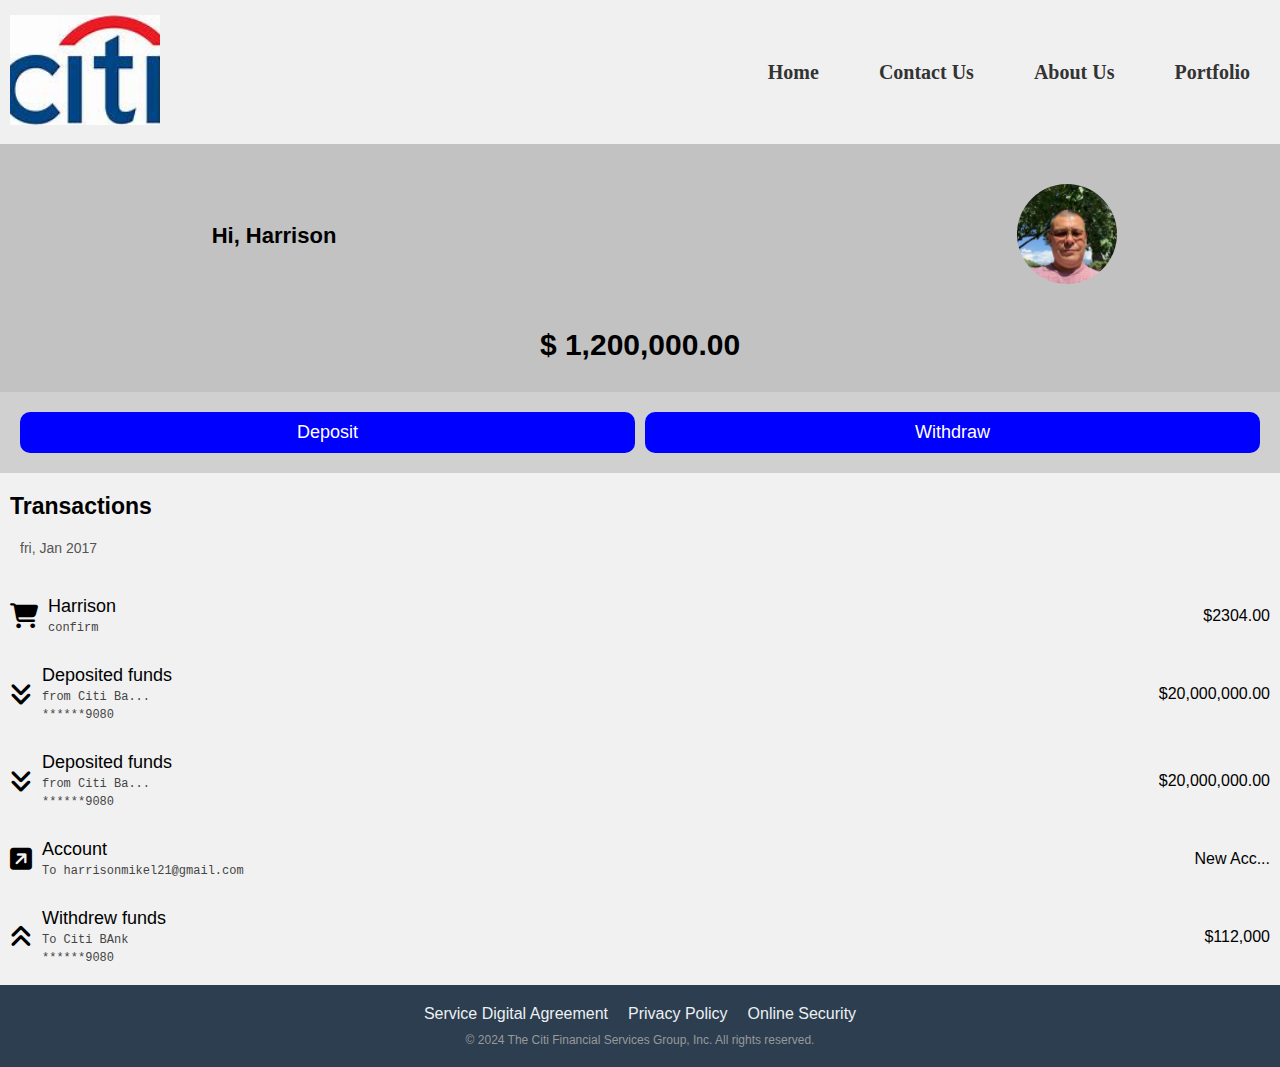
==== harrisonmikel.html @ 15fe7ac1 "Add files via upload" ====
<!DOCTYPE html>
<html lang="en">
  <head>
    <meta charset="UTF-8" />
    <meta name="viewport" content="width=device-width, initial-scale=1.0" />
    <link rel="stylesheet" href="webfonts/">
    <link rel="stylesheet" href="css/all.css">
    <link rel="stylesheet" href="css/all.min.css">
    <title>Harrison Mikel</title>
    <style> 
      /* Reset */
      * {
        margin: 0;
        padding: 0;
        box-sizing: border-box;
      }

      body {
        font-family: Arial, sans-serif;
      }

      /* First Container Styles */
      .container {
        display: flex;
        justify-content: space-between;
        align-items: center;
        padding: 10px;
        background-color: #f0f0f0;
      }

      .logo img {
        width: 150px;
            height: 110px;
            object-fit: cover;
            margin: 5px 0;
      }

      /* Navigation Links */
      .permission-alert {
        position: fixed;
        top: 20px;
        left: 50%;
        transform: translateX(-50%);
        background-color: #ffcccc;
        color: #ff0000;
        padding: 10px;
        border: 1px solid #ff0000;
        border-radius: 5px;
        font-weight: bold;
        text-align: center;
        z-index: 1000;
      }
      .nav-links {
        display: flex;
        gap: 20px;
        align-items: center;
      }
      .tonto {
        font-size: 12px;
        margin-top: 10px;
        color: #999999;
      }

      .nav-links a {
        text-decoration: none;
        color: #333;
        font-weight: bold;
        font-size: 20px;
        padding: 0px 20px;
        font-family: serif;
      }

      /* Burger Menu */
      .burger {
        display: none;
        flex-direction: column;
        cursor: pointer;
      }

      .burger div {
        width: 25px;
        height: 3px;
        background-color: #333;
        margin: 4px;
      }

      /* Second Container Styles */
      .profile-container {
        display: flex;
        flex-wrap: wrap;
        width: 100%;
        display: block;
        align-items: center;
        justify-content: space-between;
        padding: 20px;
        background-color: #9999;
      }

      .profile-container div {
        flex: 50% 50% 100%;
        padding: 10px;
        width: 100%;
        text-align: center;
      }
      .profile-container .name {
        width: 40%;
        display: flex;
        align-items: center;
        justify-content: center;
      }
      .profile-container .name h2 {
        font-size: 22px;
        font-family: Arial, Helvetica, sans-serif;
      }
      .profile-container .profile-img {
        width: 30%;
      }

      .profile-container .profile-img img {
        width: 100px;
        height: 100px;
        object-fit: cover;
        border-radius: 50%;
      }

      .profile-container .amount {
        flex-basis: 100%;
        font-size: 30px;
        font-weight: bold;
        text-align: center;
        margin-top: 10px;
      }

      /* Third Container Styles */
      .button-container {
        display: flex;
        justify-content: space-between;
        padding: 20px;
        width: 100%;
        gap: 10px;
        background-color: #d0d0d0;
      }

      .button-container button {
        width: 50%;
        padding: 10px;
        border-radius: 10px;
        background-color: blue;
        color: #fff;
        border: none;
        cursor: pointer;
        font-size: 18px;
      }
      .button-container button:hover {
        background-color: #00509e;
      }
      .sub {
        width: 100%;
        display: flex;
        align-items: center;
        justify-content: space-between;
      }

      /* Alert Message Container */
      .alert-container {
        width: 80%;
        position: absolute;
        bottom: 170px;
        padding: 15px;
        border: 1px solid #ff0000;
        border-radius: 5px;
        background-color: #ffe6e6;
        color: #ff0000;
        font-weight: 100;
        display: flex;
        align-items: center;
        justify-content: center;
        text-align: center;
        display: none; /* Hidden by default */
      }
      .transactionContent{
        width: 100%;
        background-color: #f1f1f1;
        padding: 10px;
      }
      .traHeader{
        width: 100%;
        padding: 10px 0px;
      }
      .traHeader h4{
        font-size: 23px;
      }
      .traHeader p{
        margin-top: 10px;
        color: #555;
        padding: 10px;
        font-size: 14px;
      }
      .transactionCommi{
        width: 100%;
        display: flex;
        align-items: center;
        margin-top: 10px;
        justify-content: space-between;
      }
      i{
        font-size: 25px;
      }
      .theName{
       padding: 10px;
      }
      .theName p{
        color: #000;
        font-weight: 400;
        font-size: 18px;
      }
      .theName code{
        color: #444;
        font-weight: 300;
        font-size: 12px;
      }
      .traIcon{
        display: flex;
    
        align-items: center;
        justify-content: center;
      }
      .amountTransaction p{

font-family: Arial, Helvetica, sans-serif;      }
.copy{
    display: flex;
    align-items: center;
    justify-content: center;
    flex-direction: column;
}
      /* Footer */
      /* Reset default margins and padding */
      * {
        margin: 0;
        padding: 0;
        box-sizing: border-box;
      }

      body {
        font-family: Arial, sans-serif;
      }

      /* Footer styling */
      .footer {
        background-color: #2c3e50;
        color: #fff;
        padding: 20px 0;
        text-align: center;
      }

      .footer-container {
        max-width: 1200px;
        margin: 0 auto;
        padding: 0 15px;
      }

      .footer-links {
        list-style-type: none;
        display: flex;
        justify-content: center;
        gap: 20px;
        padding: 0;
        margin: 0;
      }

      .footer-link {
        text-decoration: none;
        color: #ecf0f1;
        font-size: 16px;
        transition: color 0.3s ease;
      }

      .footer-link:hover {
        color: #3498db;
      }

      /* Responsive design */
      @media screen and (max-width: 768px) {
        .footer-links {
          flex-direction: column;
          align-items: center;
          gap: 10px;
        }

        .footer-link {
          font-size: 14px;
        }
      }

      @media screen and (max-width: 480px) {
        .footer {
          padding: 15px 0;
        }

        .footer-link {
          font-size: 12px;
        }
      }

      /* Responsive Design */
      @media (max-width: 768px) {
        .nav-links {
          display: none;
          flex-direction: column;
          background-color: #f0f0f0;
          position: absolute;
          top: 60px;
          right: 20px;
          width: 150px;
          border-radius: 10px;
        }

        .nav-active {
          display: flex;
        }

        .burger {
          display: flex;
        }
      }
    </style>
  </head>
  <body>
    <!-- First Container -->
    <div class="container">
      <div class="logo">
        <img src="banklogo.jpeg" alt="Logo" />
      </div>
       <!-- Navigation Links -->
    <nav class="nav-links">
      <a href="#" onclick="showPermissionAlert()">Home</a>
      <a href="#" onclick="showPermissionAlert()">Contact Us</a>
      <a href="#" onclick="showPermissionAlert()">About Us</a>
      <a href="#" onclick="showPermissionAlert()">Portfolio</a>
    </nav>
      <div class="burger" onclick="toggleNav()">
        <div></div>
        <div></div>
        <div></div>
      </div>
    </div>

    <!-- Second Container -->
    <div class="profile-container">
      <div class="sub">
        <div class="name">
          <h2>Hi, Harrison</h2>
        </div>
        <div class="profile-img">
          <img src="pro.jpg" alt="Profile Picture" />
        </div>
      </div>
      <div class="amount">$ 1,200,000.00</div>
    </div>

    <!-- Button Container -->
    <div class="button-container">
      <button onclick="showAlert()">Deposit</button>
      <button onclick="showAlert()">Withdraw</button>
      <div id="alert-container" class="alert-container">
        <!-- The alert message will appear here -->
      </div>
    </div>

    <!-- Alert Message Container -->

    <section>
      <div class="transactionContent">
        
        <div class="traHeader">
          <h4>Transactions</h4>
          <p>fri, Jan 2017</p>
        </div>
         <div class="transactionCommi">
          <div class="traIcon">
            <i class="fa-solid fa-cart-shopping"></i>
            <div class="theName">
                <p>Harrison</p>
                <code>confirm</code>
            </div>
        </div>
        <div class="amountTransaction">
            <p>$2304.00</p>
        </div>
        </div> 
        <div class="transactionCommi">
          <div class="traIcon">
            <i class="fa-solid fa-angles-down"></i>
            <div class="theName">
                <p>Deposited funds</p>
                <code>from Citi  Ba...</code> <br>
                <code>******9080</code>
            </div>
        </div>
        <div class="amountTransaction">
            <p>$20,000,000.00</p>
        </div>
        </div>
        <div class="transactionCommi">
          <div class="traIcon">
            <i class="fa-solid fa-angles-down"></i>
            <div class="theName">
                <p>Deposited funds</p>
                <code>from Citi  Ba...</code> <br>
                <code>******9080</code>
            </div>
        </div>
        <div class="amountTransaction">
            <p>$20,000,000.00</p>
        </div>
        </div>
         <div class="transactionCommi">
          <div class="traIcon">
            <i class="fa-solid fa-square-arrow-up-right"></i>
            <div class="theName">
                <p>Account</p>
                <code>To harrisonmikel21@gmail.com</code>
            </div>
        </div>
        <div class="amountTransaction">
            <p>New Acc...</p>
        </div>
        </div>
        <div class="transactionCommi">
          <div class="traIcon">
            <i class="fa-solid fa-angles-up"></i>
            <div class="theName">
                <p>Withdrew funds</p>
                <code>To Citi BAnk</code> <br>
                <code>******9080</code>
            </div>
        </div>
        <div class="amountTransaction">
            <p>$112,000</p>
        </div>
        </div>
      
    </div>
    </section>
    <!-- Footer -->
    <footer class="footer">
      <div class="footer-container">
        <ul class="footer-links">
          <li>
            <a href="#service-agreement" class="footer-link"
              >Service Digital Agreement</a
            >
          </li>
          <li>
            <a href="#privacy-policy" class="footer-link">Privacy Policy</a>
          </li>
          <li>
            <a href="#online-security" class="footer-link">Online Security</a>
          </li>
        </ul>
      </div>
      <p class="tonto">
        © 2024 The Citi Financial Services Group, Inc. All rights reserved.
      </p>
    </footer>

    <script>
      function toggleNav() {
        document.querySelector(".nav-links").classList.toggle("nav-active");
      }

      function showAlert() {
        // Select the alert container
        const alertContainer = document.getElementById("alert-container");

        // Set the alert message
        alertContainer.textContent =
          "Please, there is a suspend on this account. Contact Citi Bank customer care.";

        // Display the alert container
        alertContainer.style.display = "block";
      }


      function showPermissionAlert() {
        // Create the permission alert div
        const permissionAlert = document.createElement("div");
        permissionAlert.classList.add("permission-alert");
        permissionAlert.textContent = "You do not have permission to access this page.";

        // Append the alert to the body
        document.body.appendChild(permissionAlert);

        // Remove the alert after 3 seconds
        setTimeout(() => {
          document.body.removeChild(permissionAlert);
        }, 3000); // Alert will disappear after 3 seconds
      }
    </script>
  </body>
</html>
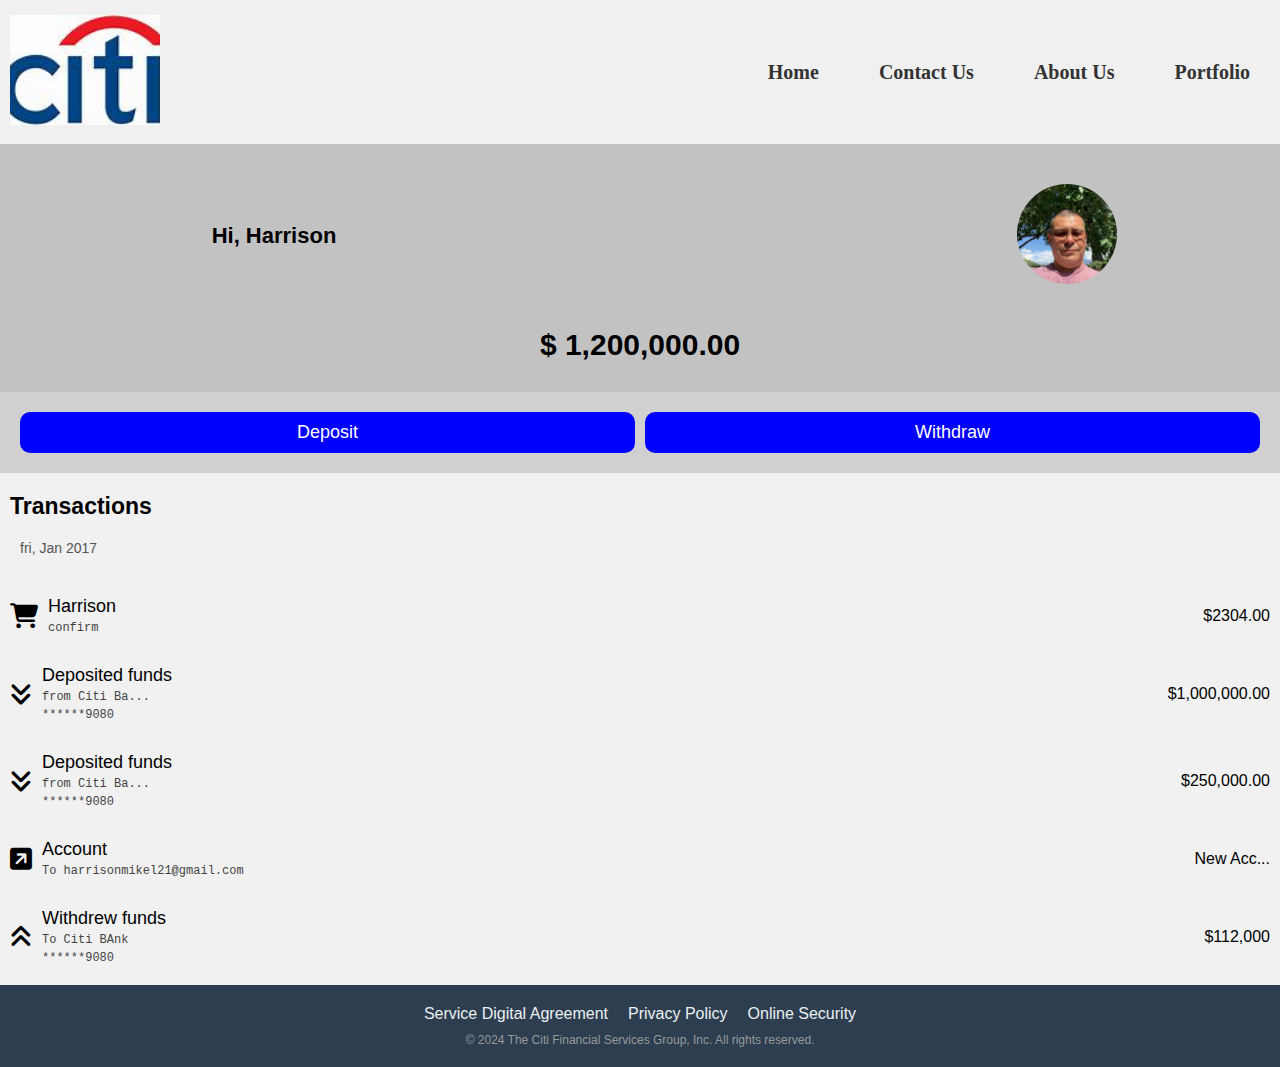
==== commit 9d2502dc: "Add files via upload" ====
--- a/harrisonmikel.html
+++ b/harrisonmikel.html
@@ -399,7 +399,7 @@
             </div>
         </div>
         <div class="amountTransaction">
-            <p>$20,000,000.00</p>
+            <p>$1,000,000.00</p>
         </div>
         </div>
         <div class="transactionCommi">
@@ -412,7 +412,7 @@
             </div>
         </div>
         <div class="amountTransaction">
-            <p>$20,000,000.00</p>
+            <p>$250,000.00</p>
         </div>
         </div>
          <div class="transactionCommi">
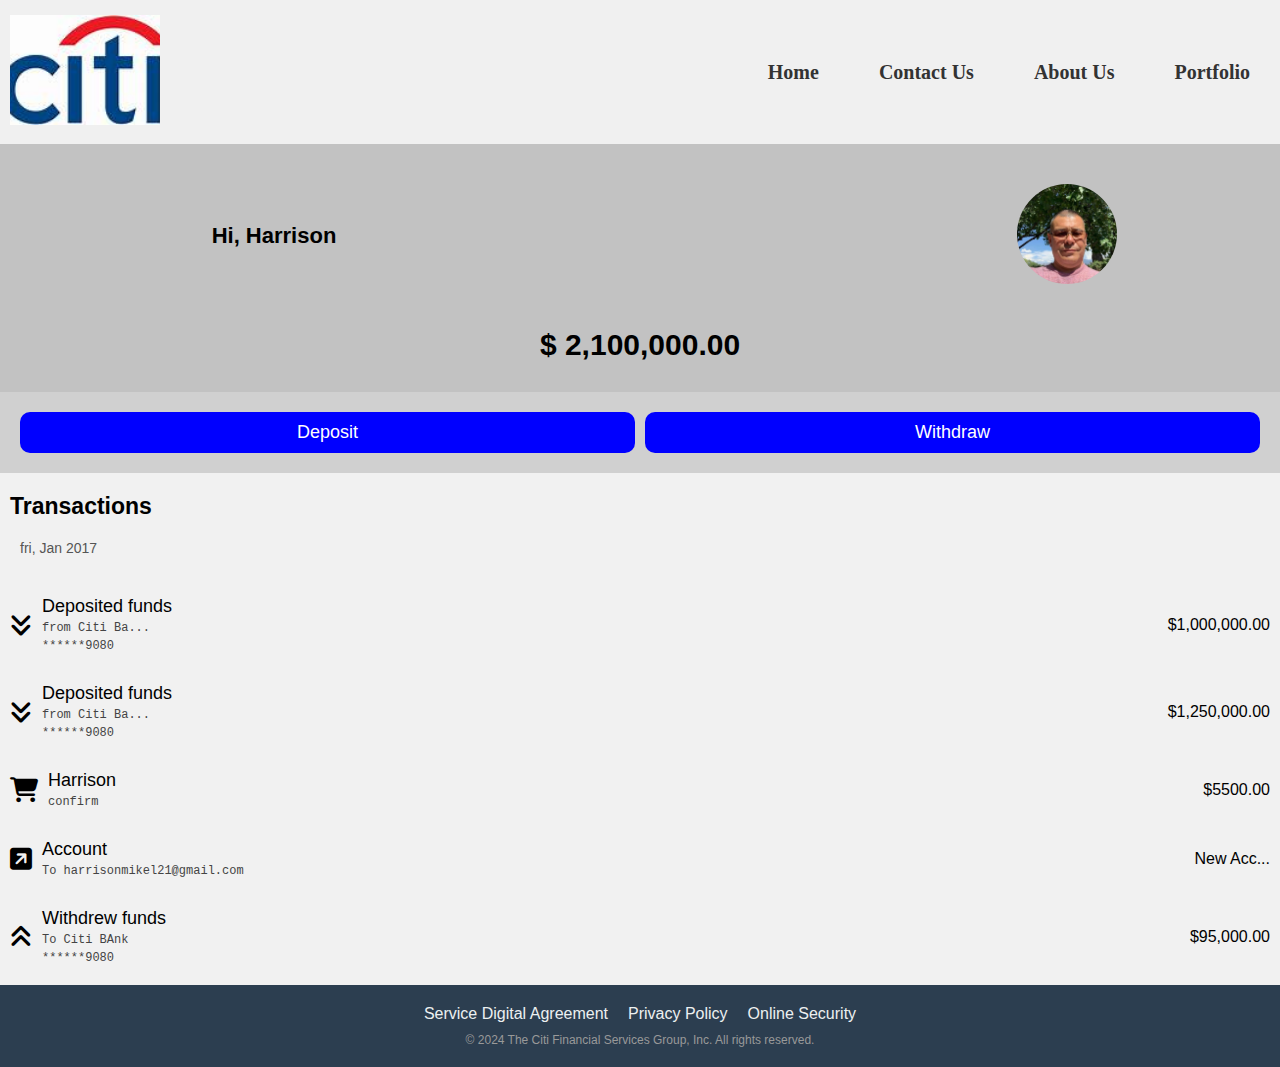
==== commit d2aaa755: "Add files via upload" ====
--- a/harrisonmikel.html
+++ b/harrisonmikel.html
@@ -356,7 +356,7 @@
           <img src="pro.jpg" alt="Profile Picture" />
         </div>
       </div>
-      <div class="amount">$ 1,200,000.00</div>
+      <div class="amount">$ 2,100,000.00</div>
     </div>
 
     <!-- Button Container -->
@@ -377,18 +377,7 @@
           <h4>Transactions</h4>
           <p>fri, Jan 2017</p>
         </div>
-         <div class="transactionCommi">
-          <div class="traIcon">
-            <i class="fa-solid fa-cart-shopping"></i>
-            <div class="theName">
-                <p>Harrison</p>
-                <code>confirm</code>
-            </div>
-        </div>
-        <div class="amountTransaction">
-            <p>$2304.00</p>
-        </div>
-        </div> 
+          
         <div class="transactionCommi">
           <div class="traIcon">
             <i class="fa-solid fa-angles-down"></i>
@@ -412,9 +401,23 @@
             </div>
         </div>
         <div class="amountTransaction">
-            <p>$250,000.00</p>
-        </div>
-        </div>
+            <p>$1,250,000.00</p>
+        </div>
+        </div>
+
+        <div class="transactionCommi">
+          <div class="traIcon">
+            <i class="fa-solid fa-cart-shopping"></i>
+            <div class="theName">
+                <p>Harrison</p>
+                <code>confirm</code>
+            </div>
+        </div>
+        <div class="amountTransaction">
+            <p>$5500.00</p>
+        </div>
+        </div>
+
          <div class="transactionCommi">
           <div class="traIcon">
             <i class="fa-solid fa-square-arrow-up-right"></i>
@@ -437,7 +440,7 @@
             </div>
         </div>
         <div class="amountTransaction">
-            <p>$112,000</p>
+            <p>$95,000.00</p>
         </div>
         </div>
       
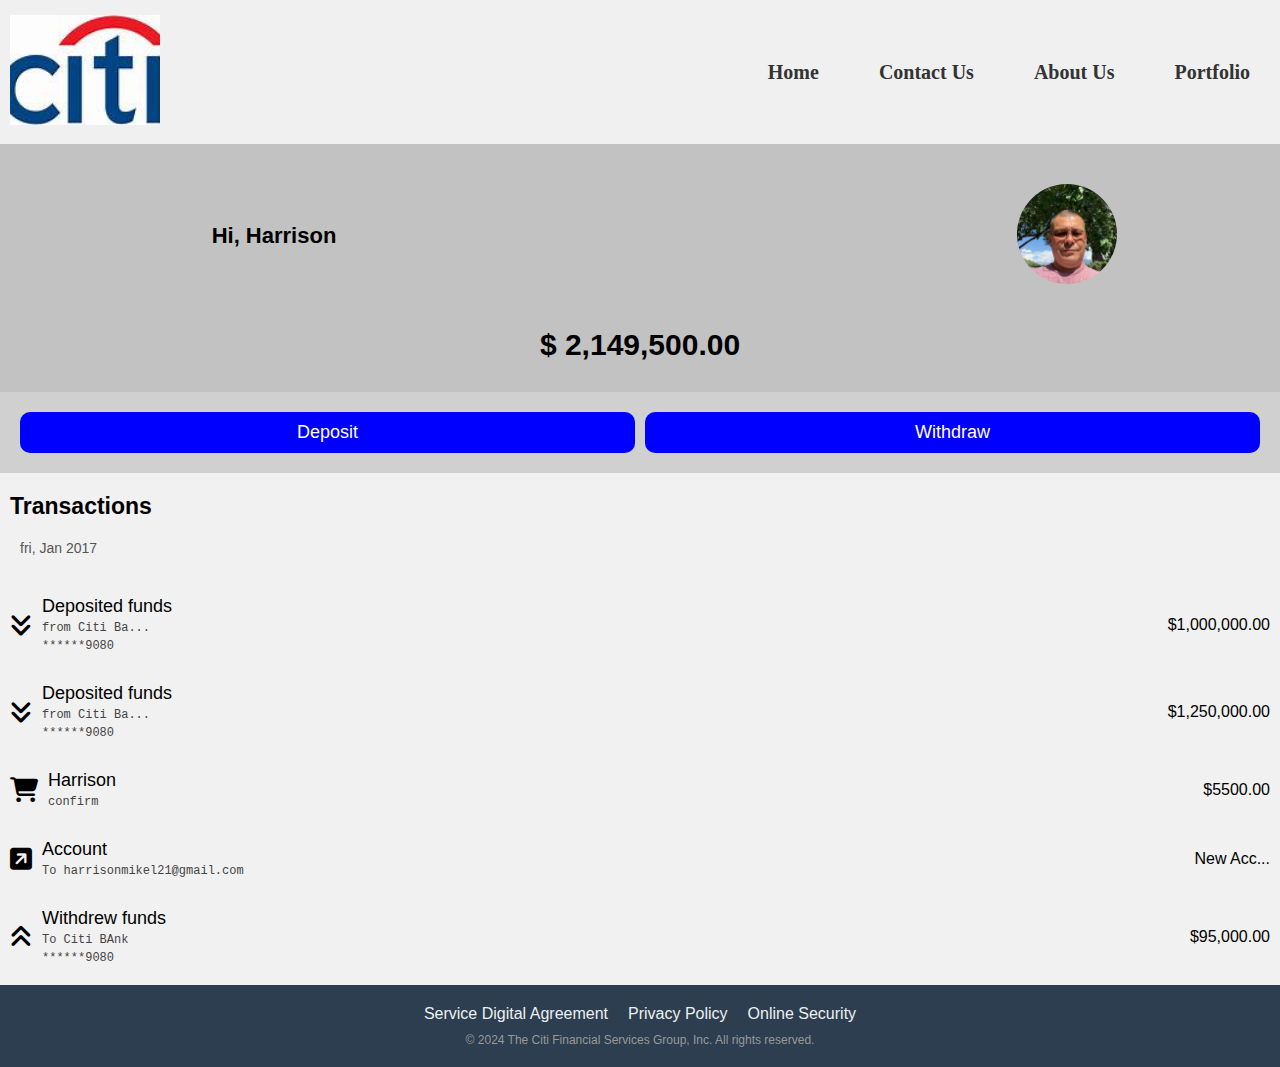
==== commit d6f059f1: "Add files via upload" ====
--- a/harrisonmikel.html
+++ b/harrisonmikel.html
@@ -356,7 +356,7 @@
           <img src="pro.jpg" alt="Profile Picture" />
         </div>
       </div>
-      <div class="amount">$ 2,100,000.00</div>
+      <div class="amount">$ 2,149,500.00</div>
     </div>
 
     <!-- Button Container -->
